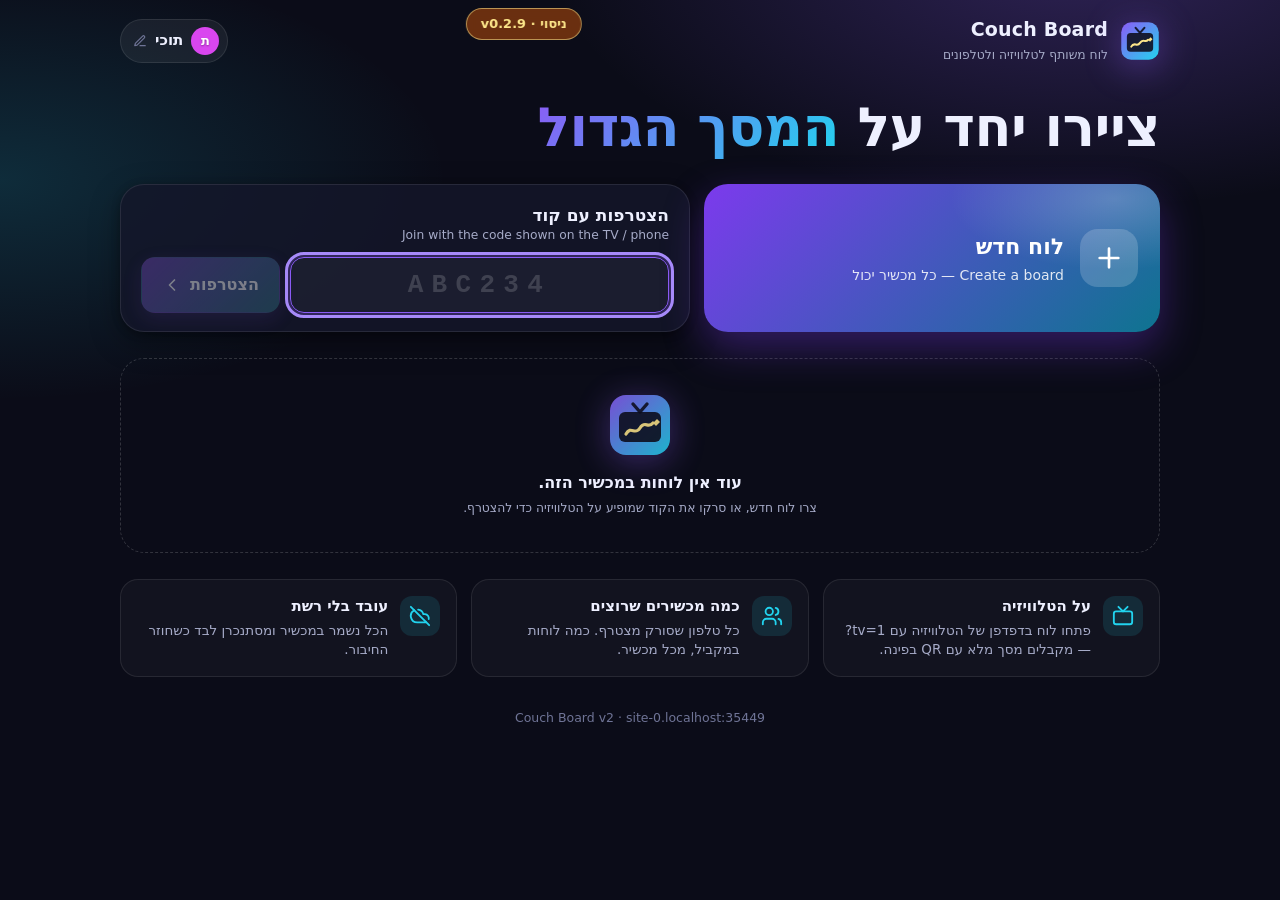
==== index.html @ 4d4f1c6e "S Whiteboard staging v0.2.9: חצים שנדבקים לצורות" ====
<!doctype html>
<html lang="he" dir="rtl">
<head>
<meta charset="utf-8">
<script>try{const u=new URL(location.href),r=u.searchParams.get('__board_route');if(r&&/^\/b\/[A-Za-z0-9]{4,12}(?:[?#]|$)/.test(r))history.replaceState(null,'',r)}catch(e){}</script>
<meta name="viewport" content="width=device-width, initial-scale=1, maximum-scale=1, user-scalable=no, viewport-fit=cover, interactive-widget=resizes-content">
<title>S Whiteboard · גרסת ניסוי</title>
<meta name="description" content="לוח ציור משותף לטלוויזיה ולטלפונים — כל מכשיר יוצר לוח או מצטרף, עובד גם בלי רשת. A shared whiteboard for a TV and phones.">
<meta name="color-scheme" content="dark">
<meta name="theme-color" content="#0f1020">
<meta name="application-name" content="Couch Board">
<meta name="mobile-web-app-capable" content="yes">
<meta name="apple-mobile-web-app-capable" content="yes">
<meta name="apple-mobile-web-app-title" content="Couch Board">
<meta name="apple-mobile-web-app-status-bar-style" content="black-translucent">
<meta name="format-detection" content="telephone=no">
<link rel="manifest" href="/manifest.webmanifest">
<link rel="icon" type="image/png" sizes="32x32" href="/icons/favicon-32.png">
<link rel="icon" type="image/png" sizes="16x16" href="/icons/favicon-16.png">
<link rel="icon" type="image/png" sizes="192x192" href="/icons/icon-192.png">
<link rel="apple-touch-icon" sizes="180x180" href="/icons/apple-touch-icon.png">
<link rel="stylesheet" href="/style.css?v=84d62321d966">
<link rel="modulepreload" href="/app.js?v=11a190dfb435">
</head>
<body>
<div id="app">
  <div class="boot" role="status" aria-live="polite">
    <svg class="boot-logo" width="72" height="72" viewBox="0 0 64 64" aria-hidden="true">
      <defs><linearGradient id="bootg" x1="0" y1="0" x2="1" y2="1"><stop offset="0" stop-color="#8b5cf6"/><stop offset="1" stop-color="#22d3ee"/></linearGradient></defs>
      <rect x="2" y="2" width="60" height="60" rx="16" fill="url(#bootg)"/>
      <rect x="11" y="19" width="42" height="30" rx="6" fill="#0f1020" opacity=".9"/>
      <path d="M25 11l7 8 7-8" stroke="#0f1020" stroke-width="3.4" stroke-linecap="round" stroke-linejoin="round" fill="none" opacity=".9"/>
      <path d="M18 41c5-9 9 2 14-6s8 1 13-5" stroke="#fde68a" stroke-width="3.2" stroke-linecap="round" fill="none"/>
    </svg>
    <div class="boot-t">Couch Board</div>
    <div class="boot-s">טוען… · Loading</div>
  </div>
</div>
<noscript><div class="nojs">כדי להשתמש ב-Couch Board צריך להפעיל JavaScript · Couch Board needs JavaScript.</div></noscript>
<script nomodule>document.getElementById('app').innerHTML='<div class="nojs">הדפדפן הזה ישן מדי ל-Couch Board. נסו Chrome / Safari עדכני.<br>This browser is too old for Couch Board.</div>'</script>
<script type="module" src="/app.js?v=11a190dfb435"></script>
<script src="/release.js?v=98cf5cedf12e" defer></script>
</body>
</html>
---- style.css ----
/* Couch Board v2 — dark glass chrome around a bright canvas. RTL-first (Hebrew), LTR-safe. */
:root {
  --bg0: #0b0c18;
  --bg1: #11132a;
  --panel: rgba(20, 22, 42, 0.82);
  --panel-solid: #171a33;
  --panel-2: #1e2142;
  --line: rgba(255, 255, 255, 0.09);
  --line-2: rgba(255, 255, 255, 0.16);
  --text: #eef0ff;
  --muted: #a6abc8;
  --dim: #6f7496;
  --accent: #8b5cf6;
  --accent-2: #22d3ee;
  --accent-soft: rgba(139, 92, 246, 0.22);
  --grad: linear-gradient(135deg, #8b5cf6 0%, #22d3ee 100%);
  --grad-strong: linear-gradient(135deg, #7c3aed 0%, #0e7490 100%);
  --danger: #f43f5e;
  --ok: #22c55e;
  --warn: #f59e0b;
  --p2p: #22d3ee;
  --r: 16px;
  --tool: 46px;
  --shadow: 0 10px 30px rgba(0, 0, 0, 0.35), 0 2px 8px rgba(0, 0, 0, 0.25);
  --shadow-lg: 0 24px 60px rgba(0, 0, 0, 0.5), 0 4px 16px rgba(0, 0, 0, 0.3);
  --font: system-ui, -apple-system, "Segoe UI", Roboto, "Rubik", "Heebo", "Noto Sans Hebrew", "Arial Hebrew", Arial, sans-serif;
  --mono: ui-monospace, "SF Mono", "JetBrains Mono", Menlo, Consolas, "Liberation Mono", monospace;
  --sat: env(safe-area-inset-top, 0px);
  --sab: env(safe-area-inset-bottom, 0px);
  --sal: env(safe-area-inset-left, 0px);
  --sar: env(safe-area-inset-right, 0px);
  --vh: 1vh;
  color-scheme: dark;
}

*, *::before, *::after { box-sizing: border-box; }
html, body { margin: 0; padding: 0; }
html { -webkit-text-size-adjust: 100%; text-size-adjust: 100%; }
body {
  min-height: 100%;
  background: var(--bg0);
  color: var(--text);
  font: 400 15px/1.45 var(--font);
  -webkit-font-smoothing: antialiased;
  -webkit-tap-highlight-color: transparent;
}
button, input, textarea, select { font: inherit; color: inherit; }
button { cursor: pointer; border: 0; background: none; padding: 0; -webkit-user-select: none; user-select: none; touch-action: manipulation; }
button:disabled { cursor: default; }
[hidden] { display: none !important; }
small { font-size: 0.82em; }
kbd {
  font: 600 12px/1 var(--mono);
  padding: 5px 7px;
  border-radius: 7px;
  background: rgba(255, 255, 255, 0.08);
  border: 1px solid var(--line-2);
  border-bottom-width: 2px;
  white-space: nowrap;
}
:focus { outline: none; }
:focus-visible { outline: 3px solid #a78bfa; outline-offset: 2px; }

.ic { width: 22px; height: 22px; flex: none; display: block; }
.ic.tiny { width: 14px; height: 14px; }
[dir="rtl"] .ic.flip { transform: scaleX(-1); }
[dir="ltr"] .ic.flip-ltr { transform: scaleX(-1); }

body.on-board { position: fixed; inset: 0; overflow: hidden; overscroll-behavior: none; }
body.on-home { overflow-y: auto; }

/* ------------------------------------------------------------ boot / no-js */
.boot {
  position: fixed; inset: 0;
  display: flex; flex-direction: column; align-items: center; justify-content: center; gap: 10px;
  background: radial-gradient(60% 50% at 50% 40%, rgba(139, 92, 246, 0.18), transparent 70%), var(--bg0);
}
.boot-logo { animation: boot-pulse 1.6s ease-in-out infinite; filter: drop-shadow(0 10px 30px rgba(139, 92, 246, 0.45)); }
.boot-t { font-weight: 800; font-size: 22px; letter-spacing: 0.01em; }
.boot-s { color: var(--muted); font-size: 14px; }
@keyframes boot-pulse { 0%, 100% { transform: scale(1); } 50% { transform: scale(1.06); } }
.nojs { padding: 40px 20px; text-align: center; color: var(--muted); font-size: 18px; }

/* ------------------------------------------------------------ buttons */
.btn {
  display: inline-flex; align-items: center; justify-content: center; gap: 8px;
  min-height: 44px; padding: 0 18px;
  border-radius: 12px;
  background: rgba(255, 255, 255, 0.07);
  border: 1px solid var(--line);
  font-weight: 650; font-size: 15px; white-space: nowrap;
  transition: background 0.15s, transform 0.1s, border-color 0.15s, box-shadow 0.15s;
}
.btn:hover { background: rgba(255, 255, 255, 0.12); }
.btn:active { transform: scale(0.97); }
.btn .ic { width: 20px; height: 20px; }
.btn.primary { background: var(--grad-strong); border-color: transparent; color: #fff; box-shadow: 0 6px 20px rgba(124, 58, 237, 0.35); }
.btn.primary:hover { filter: brightness(1.1); }
.btn.danger { background: #e11d48; border-color: transparent; color: #fff; }
.btn.danger:hover { background: #f43f5e; }
.btn.ghost { background: transparent; border-color: transparent; color: var(--muted); }
.btn.ghost:hover { background: rgba(255, 255, 255, 0.07); color: var(--text); }
.btn.small { min-height: 36px; padding: 0 12px; font-size: 14px; border-radius: 10px; }
.btn.block { width: 100%; }
.btn:disabled { opacity: 0.45; filter: grayscale(0.4); }

.icon-btn {
  display: inline-flex; align-items: center; justify-content: center;
  width: 44px; height: 44px; border-radius: 12px; color: var(--text);
  transition: background 0.15s, color 0.15s, transform 0.1s;
}
.icon-btn:hover { background: rgba(255, 255, 255, 0.09); }
.icon-btn:active { transform: scale(0.94); }
.icon-btn.small { width: 36px; height: 36px; border-radius: 10px; }
.icon-btn.small .ic { width: 18px; height: 18px; }
.icon-btn.ghost { color: var(--muted); }
.icon-btn.popped, .tool.popped { background: rgba(255, 255, 255, 0.12); }

/* ------------------------------------------------------------ fields */
.field {
  width: 100%; height: 48px; padding: 0 14px;
  border-radius: 12px; border: 1px solid var(--line-2);
  background: rgba(255, 255, 255, 0.05);
  font-size: 17px;
  transition: border-color 0.15s, box-shadow 0.15s;
}
.field:focus { border-color: var(--accent); box-shadow: 0 0 0 4px rgba(139, 92, 246, 0.25); }
.lbl { display: block; margin: 14px 0 8px; color: var(--muted); font-size: 13px; font-weight: 600; }

/* ------------------------------------------------------------ toasts */
.ui-layer { position: relative; z-index: 900; }
.toasts {
  position: fixed; z-index: 1200; left: 50%; transform: translateX(-50%);
  bottom: calc(96px + var(--sab));
  display: flex; flex-direction: column; align-items: center; gap: 8px;
  pointer-events: none; width: min(560px, calc(100vw - 24px));
}
body.on-home .toasts { bottom: calc(24px + var(--sab)); }
.on-tv .toasts { bottom: auto; top: 24px; }
.toast {
  pointer-events: auto;
  display: flex; align-items: center; gap: 12px;
  max-width: 100%;
  padding: 11px 16px;
  border-radius: 14px;
  background: rgba(23, 26, 51, 0.96);
  border: 1px solid var(--line-2);
  box-shadow: var(--shadow);
  font-size: 14.5px; font-weight: 500;
  opacity: 0; transform: translateY(10px) scale(0.98);
  transition: opacity 0.22s, transform 0.22s;
  -webkit-backdrop-filter: blur(12px); backdrop-filter: blur(12px);
}
.toast.in { opacity: 1; transform: none; }
.toast.out { opacity: 0; transform: translateY(6px); }
.toast.warn { border-color: rgba(245, 158, 11, 0.45); }
.toast-act {
  flex: none; color: #c4b5fd; font-weight: 700; padding: 6px 10px; margin: -6px -8px; border-radius: 8px;
}
.toast-act:hover { background: rgba(139, 92, 246, 0.18); }
.on-tv .toast { font-size: 22px; padding: 16px 24px; }

/* ------------------------------------------------------------ modal */
.modal-back {
  position: fixed; inset: 0; z-index: 1100;
  display: flex; align-items: center; justify-content: center;
  padding: max(12px, var(--sat)) 12px max(12px, var(--sab));
  background: rgba(4, 5, 14, 0.62);
  -webkit-backdrop-filter: blur(6px); backdrop-filter: blur(6px);
  opacity: 0; transition: opacity 0.2s;
}
.modal-back.in { opacity: 1; }
.modal-card {
  width: min(460px, 100%);
  max-height: 100%;
  overflow: auto;
  overscroll-behavior: contain;
  background: var(--panel-solid);
  border: 1px solid var(--line-2);
  border-radius: 22px;
  box-shadow: var(--shadow-lg);
  padding: 18px 20px 20px;
  transform: translateY(12px) scale(0.98);
  transition: transform 0.22s cubic-bezier(0.2, 0.8, 0.2, 1);
}
.modal-back.in .modal-card { transform: none; }
.modal-card.wide { width: min(760px, 100%); }
.modal-head { display: flex; align-items: center; justify-content: space-between; gap: 12px; margin-bottom: 8px; }
.modal-title { margin: 0; font-size: 19px; font-weight: 750; }
.modal-x { margin-inline-end: -8px; }
.modal-text { margin: 4px 0 4px; color: var(--muted); font-size: 15.5px; }
.modal-actions { display: flex; justify-content: flex-end; gap: 10px; margin-top: 18px; flex-wrap: wrap; }
.fine { color: var(--dim); font-size: 13px; margin: 12px 0 0; }

/* ------------------------------------------------------------ popover */
.popover {
  position: fixed; z-index: 1000;
  min-width: 200px;
  max-width: min(380px, calc(100vw - 16px));
  max-height: calc(100vh - 24px);
  max-height: calc(var(--vh) * 100 - 24px);
  overflow: auto; overscroll-behavior: contain;
  padding: 12px;
  background: rgba(23, 26, 51, 0.97);
  border: 1px solid var(--line-2);
  border-radius: 20px;
  box-shadow: var(--shadow-lg);
  opacity: 0; transform: translateY(6px) scale(0.98);
  transform-origin: 50% 100%;
  transition: opacity 0.16s, transform 0.16s;
  -webkit-backdrop-filter: blur(18px); backdrop-filter: blur(18px);
}
.popover[data-side="below"] { transform-origin: 50% 0; transform: translateY(-6px) scale(0.98); }
.popover.in { opacity: 1; transform: none; }
.popover.sheet {
  left: 0 !important; right: 0; bottom: 0; top: auto !important;
  max-width: none; width: 100%;
  border-radius: 22px 22px 0 0;
  padding: 10px 14px calc(14px + var(--sab));
  max-height: 82vh;
  transform: translateY(30px);
}
.popover.sheet::before {
  content: ""; display: block; width: 44px; height: 5px; border-radius: 3px;
  background: var(--line-2); margin: 2px auto 10px;
}
.popover.sheet.in { transform: none; }
.pop-label {
  display: flex; align-items: center; justify-content: space-between; gap: 8px;
  color: var(--muted); font-size: 12.5px; font-weight: 650; letter-spacing: 0.02em;
  margin: 4px 4px 8px;
}
.pop-label:not(:first-child) { margin-top: 14px; }

/* menu */
.menu { display: flex; flex-direction: column; gap: 2px; min-width: 260px; }
.menu-item {
  display: flex; align-items: center; gap: 12px;
  min-height: 48px; padding: 6px 10px; border-radius: 12px; text-align: start;
  transition: background 0.12s;
}
.menu-item:hover, .menu-item:focus-visible { background: rgba(255, 255, 255, 0.07); }
.menu-item .ic { color: var(--muted); }
.mi-t { display: flex; flex-direction: column; line-height: 1.2; font-weight: 600; }
.mi-t small { color: var(--dim); font-weight: 500; }
.menu-item.danger, .menu-item.danger .ic { color: #fb7185; }
.menu-sep { height: 1px; background: var(--line); margin: 6px 4px; }

/* segmented */
.seg { display: grid; grid-auto-flow: column; grid-auto-columns: 1fr; gap: 6px; }
.seg-btn {
  display: flex; flex-direction: column; align-items: center; justify-content: center; gap: 6px;
  min-height: 56px; padding: 8px 6px; border-radius: 12px;
  background: rgba(255, 255, 255, 0.05); border: 1px solid var(--line);
  font-size: 13px; font-weight: 600; color: var(--muted); text-align: center; line-height: 1.15;
  transition: background 0.12s, border-color 0.12s, color 0.12s;
}
.seg-btn small { display: block; color: var(--dim); font-weight: 500; font-size: 11px; }
.seg-btn:hover { background: rgba(255, 255, 255, 0.09); }
.seg-btn.on { background: var(--accent-soft); border-color: rgba(139, 92, 246, 0.75); color: var(--text); }
.bg-thumb { width: 44px; height: 30px; border-radius: 8px; border: 1px solid var(--line-2); background: #fff; }
.bg-thumb[data-bg="grid"] {
  background-color: #fbfbfd;
  background-image: linear-gradient(rgba(30, 41, 59, 0.18) 1px, transparent 1px), linear-gradient(90deg, rgba(30, 41, 59, 0.18) 1px, transparent 1px);
  background-size: 8px 8px;
}
.bg-thumb[data-bg="dots"] { background-color: #fbfbfd; background-image: radial-gradient(rgba(30, 41, 59, 0.45) 1px, transparent 1.4px); background-size: 7px 7px; }
.bg-thumb[data-bg="dark"] { background: #161a2b; }

/* toggle */
.toggle-row {
  display: flex; align-items: center; gap: 12px; width: 100%;
  min-height: 48px; padding: 6px 10px; border-radius: 12px; text-align: start; font-weight: 600;
}
.toggle-row:hover { background: rgba(255, 255, 255, 0.06); }
.toggle-row small { display: block; color: var(--dim); font-weight: 500; }
.tg-sw {
  flex: none; position: relative; width: 42px; height: 24px; border-radius: 12px;
  background: rgba(255, 255, 255, 0.16); transition: background 0.18s;
}
.tg-sw::after {
  content: ""; position: absolute; top: 3px; inset-inline-start: 3px;
  width: 18px; height: 18px; border-radius: 50%; background: #fff;
  box-shadow: 0 1px 3px rgba(0, 0, 0, 0.4);
  transition: inset-inline-start 0.18s;
}
.tg-sw.on { background: var(--accent); }
.tg-sw.on::after { inset-inline-start: 21px; }

/* ------------------------------------------------------------ board */
.board {
  position: fixed; inset: 0;
  height: 100%;
  overflow: hidden;
  background: #fff;
  -webkit-user-select: none; user-select: none;
  -webkit-touch-callout: none;
}
.board.bg-dark { background: #161a2b; }
.stage { position: absolute; inset: 0; overflow: hidden; touch-action: none; }
.cv { position: absolute; inset: 0; width: 100%; height: 100%; display: block; }
.cv-fx { pointer-events: none; }
.overlay { position: absolute; inset: 0; pointer-events: none; overflow: hidden; }

.board[data-tool="pen"] .stage,
.board[data-tool="highlighter"] .stage,
.board[data-tool="line"] .stage,
.board[data-tool="arrow"] .stage,
.board[data-tool="rect"] .stage,
.board[data-tool="ellipse"] .stage,
.board[data-tool="laser"] .stage { cursor: crosshair; }
.board[data-tool="text"] .stage { cursor: text; }
.board[data-tool="hand"] .stage, .board.space-pan .stage { cursor: grab; }
.stage.panning, .board.space-pan .stage.panning { cursor: grabbing !important; }
@media (pointer: fine) { .board[data-tool="eraser"] .stage { cursor: none; } }
.tv-mode .stage { cursor: crosshair; }
.tv-mode[data-tool="hand"] .stage { cursor: grab; }
.tv-mode.tv-idle .stage { cursor: none; }

/* chrome: floating glass bars over the canvas */
.chrome { position: absolute; inset: 0; pointer-events: none; z-index: 10; }
.chrome > * { pointer-events: auto; }
.topbar {
  position: absolute;
  top: calc(10px + var(--sat));
  left: calc(10px + var(--sal));
  right: calc(10px + var(--sar));
  display: flex; align-items: center; justify-content: space-between; gap: 8px;
  pointer-events: none;
}
.tb-group {
  pointer-events: auto;
  display: flex; align-items: center; gap: 4px;
  min-height: 56px; padding: 5px;
  background: var(--panel);
  border: 1px solid var(--line);
  border-radius: 18px;
  box-shadow: var(--shadow);
  -webkit-backdrop-filter: blur(16px) saturate(1.4); backdrop-filter: blur(16px) saturate(1.4);
  min-width: 0;
}
.tb-start { flex: 0 1 auto; }
.tb-end { flex: none; }
.title-wrap { display: flex; align-items: center; gap: 6px; min-width: 0; padding-inline-end: 6px; }
.title-chip {
  display: flex; align-items: center; gap: 6px; min-width: 0;
  height: 44px; padding: 0 10px; border-radius: 12px;
  font-weight: 700; font-size: 16px;
}
.title-chip:hover { background: rgba(255, 255, 255, 0.07); }
.title-chip .ic { color: var(--dim); opacity: 0; transition: opacity 0.15s; }
.title-chip:hover .ic, .title-chip:focus-visible .ic { opacity: 1; }
.title-text { overflow: hidden; text-overflow: ellipsis; white-space: nowrap; max-width: 34vw; }
.code-chip {
  flex: none;
  height: 32px; padding: 0 10px; border-radius: 9px;
  font: 700 14px/32px var(--mono); letter-spacing: 0.16em;
  color: #c4b5fd;
  background: rgba(139, 92, 246, 0.14);
  border: 1px solid rgba(139, 92, 246, 0.35);
}
.code-chip:hover { background: rgba(139, 92, 246, 0.24); }

.chip {
  display: inline-flex; align-items: center; justify-content: center; gap: 7px;
  height: 44px; min-width: 44px; padding: 0 12px; border-radius: 12px;
  font-size: 13.5px; font-weight: 600; color: var(--muted);
  white-space: nowrap;
}
.chip:hover { background: rgba(255, 255, 255, 0.07); color: var(--text); }
.sdot {
  flex: none; width: 10px; height: 10px; border-radius: 50%;
  background: var(--dim); box-shadow: 0 0 0 3px rgba(255, 255, 255, 0.06);
}
.sdot[data-s="online"] { background: var(--ok); box-shadow: 0 0 0 3px rgba(34, 197, 94, 0.2), 0 0 10px rgba(34, 197, 94, 0.6); }
.sdot[data-s="p2p"] { background: var(--p2p); box-shadow: 0 0 0 3px rgba(34, 211, 238, 0.2), 0 0 10px rgba(34, 211, 238, 0.6); }
.sdot[data-s="connecting"] { background: var(--warn); animation: pulse 1.2s ease-in-out infinite; }
.sdot[data-s="offline"] { background: #64748b; }
@keyframes pulse { 0%, 100% { opacity: 1; } 50% { opacity: 0.35; } }

.avatars { display: inline-flex; align-items: center; }
.avatars .avatar + .avatar { margin-inline-start: -8px; }
.avatar {
  flex: none;
  display: inline-flex; align-items: center; justify-content: center;
  border-radius: 50%;
  background: var(--c, #8b5cf6);
  color: #fff; font-weight: 800; line-height: 1;
  border: 2px solid var(--panel-solid);
  text-shadow: 0 1px 2px rgba(0, 0, 0, 0.35);
  -webkit-user-select: none; user-select: none;
}
.dcount { font-weight: 800; color: var(--text); font-variant-numeric: tabular-nums; }
.devices-chip.solo .avatars { display: none; }
.btn.share-btn { min-height: 44px; min-width: 44px; padding: 0 14px; border-radius: 12px; }

/* toolbar */
.toolbar {
  position: absolute;
  left: 50%; transform: translateX(-50%);
  bottom: calc(12px + var(--sab));
  display: flex; align-items: center; gap: 3px;
  padding: 6px;
  background: var(--panel);
  border: 1px solid var(--line);
  border-radius: 22px;
  box-shadow: var(--shadow);
  -webkit-backdrop-filter: blur(16px) saturate(1.4); backdrop-filter: blur(16px) saturate(1.4);
  max-width: calc(100vw - 20px);
}
.tb-tools { display: flex; align-items: center; gap: 3px; }
.tb-sep { flex: none; width: 1px; height: 28px; background: var(--line-2); margin: 0 5px; }
.tool {
  position: relative;
  flex: none;
  display: inline-flex; align-items: center; justify-content: center;
  width: var(--tool); height: var(--tool);
  border-radius: 15px;
  color: var(--muted);
  transition: background 0.14s, color 0.14s, transform 0.1s, box-shadow 0.14s;
}
.tool:hover { background: rgba(255, 255, 255, 0.07); color: var(--text); }
.tool:active { transform: scale(0.93); }
.tool.on {
  color: #fff;
  background: linear-gradient(135deg, rgba(139, 92, 246, 0.42), rgba(34, 211, 238, 0.22));
  box-shadow: inset 0 0 0 1.5px rgba(167, 139, 250, 0.75), 0 4px 14px rgba(124, 58, 237, 0.3);
}
.tool:disabled { opacity: 0.3; }
.tool:disabled:hover { background: none; color: var(--muted); }
.tool.group { gap: 0; }
.gcaret { position: absolute; bottom: 3px; inset-inline-end: 3px; opacity: 0.6; }
.gcaret .ic { width: 11px; height: 11px; }
.gicon { display: flex; }

.style-btn { width: 50px; }
.style-dot {
  position: relative;
  width: 30px; height: 30px; border-radius: 50%;
  display: block;
}
.style-dot::before {
  content: ""; position: absolute; inset: 0; border-radius: 50%;
  border: 2px solid rgba(255, 255, 255, 0.22);
}
.style-dot::after {
  content: ""; position: absolute; inset: 3px; border-radius: 50%;
  background: var(--c, #1e1e2e);
  transform: scale(var(--s, 0.6));
  box-shadow: 0 0 0 1px rgba(255, 255, 255, 0.35);
  transition: transform 0.15s, background 0.15s;
}
.style-btn.is-eraser .style-dot::after { background: transparent; border: 2px dashed #cbd5e1; box-shadow: none; }

.tb-swatches { display: flex; align-items: center; gap: 4px; padding: 0 2px; }
.swatch {
  position: relative; flex: none;
  width: 28px; height: 28px; border-radius: 50%;
  background: var(--ink, var(--c));
  box-shadow: inset 0 0 0 1.5px rgba(255, 255, 255, 0.28);
  transition: transform 0.12s, box-shadow 0.12s;
}
.swatch:hover { transform: scale(1.1); }
.swatch.sel { box-shadow: inset 0 0 0 1.5px rgba(255, 255, 255, 0.3), 0 0 0 2.5px var(--panel-solid), 0 0 0 4.5px #fff; }
.swatch.big { width: 40px; height: 40px; }
.swatches { display: grid; grid-template-columns: repeat(auto-fill, minmax(40px, 1fr)); gap: 10px; padding: 4px; justify-items: center; }
.swatches.people .swatch { width: 38px; height: 38px; }
.swatch.custom {
  display: inline-flex; align-items: center; justify-content: center; overflow: hidden;
  background: conic-gradient(#ef4444, #eab308, #22c55e, #06b6d4, #3b82f6, #8b5cf6, #ec4899, #ef4444);
  color: #fff; cursor: pointer;
}
.swatch.custom .ic { width: 18px; height: 18px; filter: drop-shadow(0 1px 2px rgba(0, 0, 0, 0.6)); pointer-events: none; }
.color-input { position: absolute; inset: 0; opacity: 0; width: 100%; height: 100%; cursor: pointer; border: 0; padding: 0; }

.pop-style { width: 300px; max-width: 100%; }
.pop-style .swatches { grid-template-columns: repeat(5, 1fr); }
/* 8 palette swatches + the custom picker as a 2-cell pill = two full rows of 5, no hole */
.pop-style .swatch.custom {
  grid-column: span 2; justify-self: stretch; width: auto;
  border-radius: 20px; gap: 6px; padding: 0 12px;
  font-size: 13.5px; font-weight: 750; text-shadow: 0 1px 2px rgba(0, 0, 0, 0.55);
}
.pop-style .swatch.custom .cs-t { pointer-events: none; }
.pop-style .swatch.custom:hover { transform: scale(1.04); }
.range-row { padding: 6px 6px 2px; }
.range-val { color: var(--text); font-variant-numeric: tabular-nums; font-weight: 700; }
.range { width: 100%; height: 32px; background: transparent; -webkit-appearance: none; appearance: none; cursor: pointer; }
.range::-webkit-slider-runnable-track { height: 6px; border-radius: 3px; background: linear-gradient(90deg, rgba(139, 92, 246, 0.9), rgba(34, 211, 238, 0.9)); }
.range::-moz-range-track { height: 6px; border-radius: 3px; background: linear-gradient(90deg, rgba(139, 92, 246, 0.9), rgba(34, 211, 238, 0.9)); }
.range::-webkit-slider-thumb {
  -webkit-appearance: none; width: 26px; height: 26px; margin-top: -10px; border-radius: 50%;
  background: #fff; border: 0; box-shadow: 0 2px 8px rgba(0, 0, 0, 0.45);
}
.range::-moz-range-thumb { width: 26px; height: 26px; border-radius: 50%; background: #fff; border: 0; box-shadow: 0 2px 8px rgba(0, 0, 0, 0.45); }
[dir="rtl"] .range { direction: ltr; }
.width-preview {
  display: block; width: 100%; height: auto; aspect-ratio: 520 / 120;
  margin-top: 8px; border-radius: 12px;
  background: #fff;
}

.pop-group { width: 280px; max-width: 100%; }
.pop-tools { display: grid; grid-template-columns: repeat(4, 1fr); gap: 6px; }
.pop-tool {
  display: flex; flex-direction: column; align-items: center; justify-content: center; gap: 5px;
  min-height: 64px; border-radius: 14px; font-size: 12px; font-weight: 600; color: var(--muted);
  background: rgba(255, 255, 255, 0.04); border: 1px solid transparent;
}
.pop-tool:hover { background: rgba(255, 255, 255, 0.09); color: var(--text); }
.pop-tool.on { background: var(--accent-soft); border-color: rgba(139, 92, 246, 0.7); color: #fff; }
.pop-tool .ic { width: 24px; height: 24px; }

/* zoom pill */
.zoom-pill {
  position: absolute;
  left: calc(12px + var(--sal));
  bottom: calc(14px + var(--sab));
  display: flex; align-items: center; gap: 2px;
  padding: 4px;
  background: var(--panel);
  border: 1px solid var(--line);
  border-radius: 14px;
  box-shadow: var(--shadow);
  -webkit-backdrop-filter: blur(16px); backdrop-filter: blur(16px);
  direction: ltr;
}
.zoom-pct {
  min-width: 58px; height: 36px; padding: 0 8px; border-radius: 10px;
  font: 700 13px/36px var(--font); color: var(--muted); font-variant-numeric: tabular-nums;
}
.zoom-pct:hover { background: rgba(255, 255, 255, 0.07); color: var(--text); }

/* empty-board hint */
.empty-hint {
  position: absolute; left: 50%; top: 46%; transform: translate(-50%, -50%);
  display: flex; flex-direction: column; align-items: center; gap: 12px; text-align: center;
  pointer-events: none !important;
  color: rgba(30, 30, 46, 0.42);
  opacity: 0; transition: opacity 0.4s;
  width: min(440px, calc(100vw - 40px));
}
.board.ready.is-empty .empty-hint { opacity: 1; }
.board.bg-dark .empty-hint { color: rgba(226, 232, 240, 0.4); }
.empty-hint .eh-art { width: 84px; height: 84px; opacity: 0.85; }
.empty-hint b { font-size: 22px; font-weight: 750; }
.empty-hint span { font-size: 15px; }
.empty-hint .eh-invite { pointer-events: auto; margin-top: 6px; }

/* remote cursors */
.cursors { position: absolute; inset: 0; pointer-events: none; }
.rcursor {
  position: absolute; left: 0; top: 0;
  will-change: transform;
  transition: transform 90ms linear, opacity 0.3s;
  filter: drop-shadow(0 2px 3px rgba(0, 0, 0, 0.3));
}
.rcursor svg { display: block; margin: -2px 0 0 -3px; }
.rcursor.down svg { transform: scale(0.86); }
.rname {
  position: absolute; left: 14px; top: 18px;
  padding: 3px 9px; border-radius: 9px 9px 9px 3px;
  background: var(--c, #8b5cf6); color: #fff;
  font-size: 12.5px; font-weight: 700; white-space: nowrap;
  text-shadow: 0 1px 1px rgba(0, 0, 0, 0.25);
}
.rcursor.gone { opacity: 0; }
.rcursor.off { display: none; }
.cursors.tv .rcursor svg { width: 34px; height: 34px; }
.cursors.tv .rname { font-size: 20px; left: 22px; top: 28px; padding: 5px 13px; }

/* text editing */
.text-editor {
  position: absolute; z-index: 5;
  pointer-events: auto;
  margin: 0; padding: 0; border: 0;
  background: rgba(139, 92, 246, 0.06);
  outline: 1.5px dashed rgba(139, 92, 246, 0.85); outline-offset: 4px;
  border-radius: 2px;
  resize: none; overflow: hidden;
  white-space: pre; word-break: keep-all;
  min-width: 24px;
  -webkit-user-select: text; user-select: text;
}

.stage.drop-on { outline: 3px dashed rgba(139, 92, 246, 0.8); outline-offset: -8px; }
.text-editor.label-editor { white-space: pre-wrap; word-break: break-word; overflow-wrap: anywhere; background: rgba(139, 92, 246, 0.05); }

/* ------------------------------------------------------------ status / devices popovers */
.pop-status { width: 320px; max-width: 100%; display: flex; flex-direction: column; gap: 4px; }
.srow { display: flex; align-items: center; gap: 12px; padding: 8px 6px; border-radius: 10px; }
.srow .st { flex: 1; display: flex; flex-direction: column; line-height: 1.25; }
.srow .st small { color: var(--dim); }
.srow .sv { color: var(--muted); font-size: 13px; font-weight: 600; }
.pop-devices { width: 320px; max-width: 100%; }
.dev-list { display: flex; flex-direction: column; gap: 2px; margin-bottom: 12px; max-height: 50vh; overflow: auto; }
.dev { display: flex; align-items: center; gap: 12px; padding: 8px 6px; border-radius: 12px; }
.dev.self { background: rgba(255, 255, 255, 0.04); }
.dev .avatar { border-color: rgba(255, 255, 255, 0.12); }
.dev-n { flex: 1; display: flex; flex-direction: column; min-width: 0; line-height: 1.25; }
.dev-n b { overflow: hidden; text-overflow: ellipsis; white-space: nowrap; }
.dev-n small { color: var(--dim); }

/* ------------------------------------------------------------ share */
.share { display: grid; grid-template-columns: auto 1fr; gap: 24px; align-items: center; }
.share-qr {
  background: #fff; padding: 14px; border-radius: 22px;
  box-shadow: 0 0 0 1px rgba(255, 255, 255, 0.1), 0 20px 50px rgba(124, 58, 237, 0.35);
}
.qr-svg { display: block; width: 100%; height: auto; }
.share-qr .qr { width: min(300px, 64vw); }
.share-side { display: flex; flex-direction: column; gap: 14px; min-width: 0; }
.share-lead { margin: 0; color: var(--muted); font-size: 15.5px; }
.code-big { display: flex; gap: 8px; direction: ltr; justify-content: flex-start; flex-wrap: wrap; }
[dir="rtl"] .code-big { justify-content: flex-end; }
.code-big span {
  display: inline-flex; align-items: center; justify-content: center;
  width: 50px; height: 62px; border-radius: 14px;
  font: 800 34px/1 var(--mono); color: #fff;
  background: linear-gradient(var(--panel-2), var(--panel-2)) padding-box, var(--grad) border-box;
  border: 2px solid transparent;
}
.share-url {
  font: 600 14px/1.4 var(--mono); color: var(--muted);
  padding: 10px 12px; border-radius: 12px; background: rgba(255, 255, 255, 0.05); border: 1px solid var(--line);
  overflow-wrap: anywhere; text-align: left;
}
.share-actions { display: flex; gap: 10px; flex-wrap: wrap; }

.steps { list-style: none; margin: 6px 0 0; padding: 0; display: flex; flex-direction: column; gap: 14px; }
.steps li { display: flex; align-items: flex-start; gap: 12px; }
.step-n {
  flex: none; width: 30px; height: 30px; border-radius: 50%;
  display: inline-flex; align-items: center; justify-content: center;
  background: var(--grad-strong); color: #fff; font-weight: 800; font-size: 14px;
}
.step-ic { flex: none; color: var(--accent-2); padding-top: 4px; }
.step-t { display: flex; flex-direction: column; gap: 4px; min-width: 0; padding-top: 4px; }
.step-t small { color: var(--dim); }
.tv-url {
  font: 700 16px/1.4 var(--mono); color: #c4b5fd; overflow-wrap: anywhere;
  padding: 10px 12px; border-radius: 12px; background: rgba(139, 92, 246, 0.12); border: 1px solid rgba(139, 92, 246, 0.3);
  text-align: left;
}
.tv-actions { display: flex; gap: 10px; flex-wrap: wrap; margin-top: 18px; }

.shortcuts { display: grid; grid-template-columns: 1fr 1fr; gap: 8px 18px; }
.sc { display: flex; align-items: center; justify-content: space-between; gap: 10px; padding: 6px 0; border-bottom: 1px solid var(--line); }
.sc span { color: var(--muted); font-size: 14px; }

.profile-preview { display: flex; align-items: center; gap: 14px; padding: 6px 0 4px; }
.pp-name { font-size: 20px; font-weight: 750; overflow: hidden; text-overflow: ellipsis; white-space: nowrap; }

/* ------------------------------------------------------------ TV mode */
.tv-corner {
  position: absolute; z-index: 12;
  top: calc(18px + var(--sat)); right: calc(18px + var(--sar));
  display: flex; align-items: center; gap: 16px;
  padding: 14px 18px 14px 14px;
  background: rgba(13, 15, 32, 0.84);
  border: 1px solid var(--line-2);
  border-radius: 24px;
  box-shadow: var(--shadow-lg);
  -webkit-backdrop-filter: blur(14px); backdrop-filter: blur(14px);
  transition: transform 0.35s cubic-bezier(0.2, 0.8, 0.2, 1), opacity 0.3s;
  transform-origin: top right;
}
.tv-qr { width: clamp(120px, 15vmin, 230px); background: #fff; border-radius: 14px; padding: 8px; }
.tv-info { display: flex; flex-direction: column; gap: 4px; }
.tv-join { color: var(--muted); font-size: clamp(15px, 1.7vmin, 24px); font-weight: 600; }
.tv-code { font: 800 clamp(30px, 4.6vmin, 64px)/1 var(--mono); letter-spacing: 0.12em; color: #fff; }
.tv-code { background: var(--grad); -webkit-background-clip: text; background-clip: text; color: transparent; }
.tv-url { padding: 0; background: none; border: 0; font-size: clamp(12px, 1.3vmin, 18px); color: var(--dim); }
.tv-info .tv-url { color: var(--dim); }
.tv-count { margin-top: 4px; font-size: clamp(13px, 1.5vmin, 20px); font-weight: 700; color: #86efac; }
.tv-count.none { display: none; }

.tv-mode.tv-big .tv-corner { transform: translate(calc(-50vw + 50% + 18px), calc(50vh - 50% - 18px)) scale(1.9); }

.tv-welcome {
  position: absolute; inset: 0; z-index: 11;
  display: flex; align-items: center; justify-content: center;
  padding: 4vmin;
  background:
    radial-gradient(50% 50% at 30% 40%, rgba(139, 92, 246, 0.35), transparent 70%),
    radial-gradient(40% 40% at 75% 65%, rgba(34, 211, 238, 0.25), transparent 70%),
    var(--bg0);
  opacity: 0; pointer-events: none;
  transition: opacity 0.5s;
}
.tv-mode.tv-empty .tv-welcome { opacity: 1; }
.tv-mode.tv-empty .tv-corner { opacity: 0; pointer-events: none; }
.tvw-card { display: flex; align-items: center; gap: 6vmin; max-width: 1500px; }
.tvw-qr {
  flex: none; width: min(44vmin, 520px);
  background: #fff; border-radius: 4vmin; padding: 2.4vmin;
  box-shadow: 0 0 0 1px rgba(255, 255, 255, 0.15), 0 40px 120px rgba(124, 58, 237, 0.55);
}
.tvw-side { display: flex; flex-direction: column; gap: 2vmin; min-width: 0; }
.tvw-side h1 { margin: 0; font-size: clamp(32px, 6vmin, 96px); line-height: 1.05; font-weight: 850; }
.tvw-lead { margin: 0; font-size: clamp(18px, 3vmin, 44px); color: var(--muted); max-width: 22em; }
.tvw-or { font-size: clamp(15px, 2.2vmin, 32px); color: var(--dim); margin-top: 1vmin; }
.tvw-code { display: flex; gap: 1.2vmin; direction: ltr; }
[dir="rtl"] .tvw-code { justify-content: flex-end; }
.tvw-code span {
  display: inline-flex; align-items: center; justify-content: center;
  width: clamp(44px, 8vmin, 120px); height: clamp(56px, 10vmin, 150px);
  border-radius: 2vmin;
  font: 800 clamp(30px, 6.4vmin, 96px)/1 var(--mono); color: #fff;
  background: linear-gradient(var(--panel-2), var(--panel-2)) padding-box, var(--grad) border-box;
  border: max(2px, 0.4vmin) solid transparent;
}
.tvw-url { font: 700 clamp(16px, 2.6vmin, 38px)/1.2 var(--mono); color: #c4b5fd; direction: ltr; text-align: end; }
[dir="rtl"] .tvw-url { text-align: right; }
.tvw-people { display: flex; flex-wrap: wrap; align-items: center; gap: 1.2vmin 2vmin; font-size: clamp(15px, 2.2vmin, 30px); color: var(--muted); margin-top: 1vmin; }
.tvw-p { display: inline-flex; align-items: center; gap: 0.8vmin; color: var(--text); font-weight: 700; }
.tvw-people .muted { color: var(--dim); animation: pulse 2.4s ease-in-out infinite; }

.tv-bar {
  position: absolute; z-index: 13;
  left: 50%; transform: translateX(-50%);
  bottom: calc(18px + var(--sab));
  display: flex; flex-wrap: wrap; justify-content: center; gap: 10px;
  width: max-content; max-width: calc(100vw - 24px);
  padding: 10px;
  background: rgba(13, 15, 32, 0.86);
  border: 1px solid var(--line-2);
  border-radius: 26px;
  box-shadow: var(--shadow-lg);
  -webkit-backdrop-filter: blur(14px); backdrop-filter: blur(14px);
  transition: opacity 0.4s, transform 0.4s;
}
.tv-btn {
  display: flex; flex-direction: column; align-items: center; justify-content: center; gap: 6px;
  min-width: clamp(84px, 9vmin, 130px); height: clamp(72px, 8.4vmin, 116px);
  padding: 0 12px;
  border-radius: 18px;
  color: var(--muted);
  font-size: clamp(14px, 1.6vmin, 21px); font-weight: 700;
  background: rgba(255, 255, 255, 0.05);
  border: 2px solid transparent;
  transition: transform 0.15s, background 0.15s, color 0.15s, border-color 0.15s;
}
.tv-btn .ic { width: clamp(26px, 3vmin, 40px); height: clamp(26px, 3vmin, 40px); }
.tv-btn:hover { background: rgba(255, 255, 255, 0.1); color: var(--text); }
.tv-btn:focus, .tv-btn:focus-visible {
  outline: none;
  color: #fff;
  background: linear-gradient(135deg, rgba(139, 92, 246, 0.55), rgba(34, 211, 238, 0.35));
  border-color: #c4b5fd;
  transform: scale(1.08);
  box-shadow: 0 0 0 4px rgba(167, 139, 250, 0.35), 0 10px 30px rgba(124, 58, 237, 0.45);
}
.tv-mode.tv-idle .tv-bar { opacity: 0; transform: translateX(-50%) translateY(24px); }
.tv-btn.on { color: #fff; border-color: rgba(167, 139, 250, 0.75); background: rgba(139, 92, 246, 0.28); }
.tv-btn.dim { opacity: 0.45; }
.tv-btn.dim:focus, .tv-btn.dim:focus-visible { opacity: 0.8; }

/* ------------------------------------------------------------ home */
.home {
  min-height: 100vh;
  background:
    radial-gradient(60% 40% at 85% -5%, rgba(139, 92, 246, 0.28), transparent 70%),
    radial-gradient(50% 35% at 0% 20%, rgba(34, 211, 238, 0.16), transparent 70%),
    var(--bg0);
  padding: calc(16px + var(--sat)) calc(16px + var(--sar)) calc(24px + var(--sab)) calc(16px + var(--sal));
}
.home { overflow-x: hidden; }
.home-inner { max-width: 1040px; min-width: 0; margin: 0 auto; display: flex; flex-direction: column; gap: 26px; }
.home-head { display: flex; align-items: center; justify-content: space-between; gap: 12px; }
.brand { display: flex; align-items: center; gap: 12px; }
.brand span[class=""], .brand > span { display: flex; }
.brand b { display: block; white-space: nowrap; font-size: 19px; font-weight: 800; letter-spacing: 0.01em; }
.brand small { color: var(--muted); }
.logo { display: block; filter: drop-shadow(0 6px 18px rgba(139, 92, 246, 0.45)); }
.home-head-end { display: flex; align-items: center; gap: 8px; }
.me-chip {
  display: flex; align-items: center; gap: 8px;
  height: 44px; padding: 0 12px 0 8px; border-radius: 22px;
  background: rgba(255, 255, 255, 0.06); border: 1px solid var(--line);
  font-weight: 650; max-width: 50vw;
}
[dir="rtl"] .me-chip { padding: 0 8px 0 12px; }
.me-chip span:not(.avatar) { overflow: hidden; text-overflow: ellipsis; white-space: nowrap; }
.me-chip .ic { color: var(--dim); }
.me-chip:hover { background: rgba(255, 255, 255, 0.1); }
.me-chip .avatar { border-color: transparent; }

.home-h1 { margin: 8px 0 0; font-size: clamp(30px, 6vw, 54px); line-height: 1.08; font-weight: 850; letter-spacing: -0.01em; }
.grad { background: var(--grad); -webkit-background-clip: text; background-clip: text; color: transparent; }

.home-actions { display: grid; grid-template-columns: minmax(0, 1fr) minmax(0, 1.25fr); gap: 14px; }
.home-actions > * { min-width: 0; }
.big-action {
  display: flex; align-items: center; gap: 16px;
  min-height: 112px; padding: 20px 22px; border-radius: 24px;
  background: var(--grad-strong);
  color: #fff; text-align: start;
  box-shadow: 0 16px 40px rgba(124, 58, 237, 0.35);
  transition: transform 0.15s, box-shadow 0.15s, filter 0.15s;
  position: relative; overflow: hidden;
}
.big-action::after {
  content: ""; position: absolute; inset: 0;
  background: radial-gradient(60% 80% at 90% 10%, rgba(255, 255, 255, 0.22), transparent 60%);
  pointer-events: none;
}
.big-action:hover { transform: translateY(-2px); filter: brightness(1.08); box-shadow: 0 22px 50px rgba(124, 58, 237, 0.45); }
.big-action:active { transform: scale(0.98); }
.big-action:focus-visible { outline: 4px solid #e9d5ff; outline-offset: 3px; }
.ba-icon {
  flex: none; width: 58px; height: 58px; border-radius: 18px;
  display: flex; align-items: center; justify-content: center;
  background: rgba(255, 255, 255, 0.18);
}
.ba-icon .ic { width: 32px; height: 32px; }
.ba-t { display: flex; flex-direction: column; gap: 2px; }
.ba-t b { font-size: 22px; font-weight: 800; }
.ba-t small { opacity: 0.85; font-size: 14px; }

.join-card {
  display: flex; flex-direction: column; justify-content: center; gap: 12px;
  padding: 18px 20px; border-radius: 24px;
  background: var(--panel); border: 1px solid var(--line);
  box-shadow: var(--shadow);
}
.jc-t { display: flex; flex-direction: column; }
.jc-t b { font-size: 17px; }
.jc-t small { color: var(--muted); }
.join-row { display: flex; gap: 10px; }
.join-row .btn { min-height: 56px; padding: 0 20px; border-radius: 14px; font-size: 16px; }
.code-input {
  flex: 1 1 auto; width: 0; min-width: 0; height: 56px;
  padding: 0 14px;
  border-radius: 14px; border: 1.5px solid var(--line-2);
  background: rgba(255, 255, 255, 0.04);
  font: 800 26px/56px var(--mono); letter-spacing: 0.32em; text-transform: uppercase; text-align: center;
  transition: border-color 0.15s, box-shadow 0.15s;
}
.code-input::placeholder { color: rgba(255, 255, 255, 0.16); }
.code-input:focus { border-color: var(--accent); box-shadow: 0 0 0 4px rgba(139, 92, 246, 0.25); }
.code-input.full { border-color: rgba(34, 211, 238, 0.7); }
.code-input.shake { animation: shake 0.35s; }
@keyframes shake { 20%, 60% { transform: translateX(-6px); } 40%, 80% { transform: translateX(6px); } }

.sec-head { display: flex; align-items: baseline; gap: 10px; margin-bottom: 12px; }
.sec-head h2 { margin: 0; font-size: 19px; font-weight: 800; }
.sec-head small { color: var(--dim); }
.recent-grid { display: grid; grid-template-columns: repeat(auto-fill, minmax(210px, 1fr)); gap: 14px; }
.rcard {
  position: relative;
  border-radius: 18px; overflow: hidden;
  background: var(--panel); border: 1px solid var(--line);
  transition: transform 0.15s, border-color 0.15s, box-shadow 0.15s;
}
.rcard:hover { transform: translateY(-2px); border-color: rgba(139, 92, 246, 0.45); box-shadow: var(--shadow); }
.rc-open { display: block; width: 100%; text-align: start; }
.rc-thumb {
  aspect-ratio: 360 / 220; background: #fff; overflow: hidden;
  display: flex; align-items: center; justify-content: center;
  border-bottom: 1px solid var(--line);
}
.rc-thumb img { width: 100%; height: 100%; object-fit: cover; display: block; }
.rc-thumb.none { background: linear-gradient(135deg, #f8fafc, #e2e8f0); color: #94a3b8; }
.rc-thumb.none .ic { width: 32px; height: 32px; }
.rc-meta { display: flex; flex-direction: column; gap: 2px; padding: 10px 12px 12px; min-width: 0; }
.rc-meta b { overflow: hidden; text-overflow: ellipsis; white-space: nowrap; font-size: 15px; }
.rc-sub { color: var(--dim); font-size: 13px; }
.rc-code { font-family: var(--mono); font-weight: 700; color: #c4b5fd; letter-spacing: 0.08em; }
.rc-tools {
  position: absolute; top: 8px; inset-inline-end: 8px;
  display: flex; gap: 4px;
  opacity: 0; transition: opacity 0.15s;
}
.rcard:hover .rc-tools, .rcard:focus-within .rc-tools { opacity: 1; }
@media (hover: none) { .rc-tools { opacity: 1; } }
.rc-tools .icon-btn { background: rgba(15, 16, 32, 0.78); color: #e2e8f0; -webkit-backdrop-filter: blur(8px); backdrop-filter: blur(8px); }
.rc-tools .icon-btn:hover { background: rgba(15, 16, 32, 0.95); }

.empty-recent {
  display: flex; flex-direction: column; align-items: center; text-align: center; gap: 6px;
  padding: 34px 20px; border-radius: 24px;
  border: 1.5px dashed var(--line-2); color: var(--muted);
}
.empty-recent p { margin: 8px 0 0; font-size: 16px; color: var(--text); font-weight: 650; }
.er-art { opacity: 0.85; }

.tips { display: grid; grid-template-columns: repeat(3, 1fr); gap: 14px; }
.tip { display: flex; gap: 12px; padding: 16px; border-radius: 18px; background: rgba(255, 255, 255, 0.03); border: 1px solid var(--line); }
.tip-ic {
  flex: none; width: 40px; height: 40px; border-radius: 12px;
  display: flex; align-items: center; justify-content: center;
  background: rgba(34, 211, 238, 0.12); color: var(--accent-2);
}
.tip b { font-size: 15px; }
.tip p { margin: 3px 0 0; color: var(--muted); font-size: 13.5px; }
.home-foot { text-align: center; color: var(--dim); font-size: 12.5px; padding-top: 6px; }

/* ------------------------------------------------------------ responsive */
.narrow-only { display: none !important; }
.xwide-only { display: none !important; }
@media (min-width: 1180px) {
  .xwide-only { display: flex !important; }
}
@media (max-width: 860px) {
  .wide-only { display: none !important; }
  .narrow-only { display: inline-flex !important; }
  .lbl-wide { display: none; }
  .btn.share-btn { padding: 0; width: 44px; }
  .stext { display: none; }
  .status-chip { padding: 0 10px; }
  .dlabel { display: none; }
  .title-text { max-width: 38vw; }
}
@media (max-width: 600px) {
  :root { --tool: 48px; }
  .topbar { top: calc(8px + var(--sat)); left: calc(8px + var(--sal)); right: calc(8px + var(--sar)); gap: 6px; }
  .tb-group { min-height: 52px; padding: 4px; border-radius: 16px; gap: 2px; }
  .code-chip { display: none; }
  .title-chip { padding: 0 6px; font-size: 15px; }
  .title-text { max-width: 30vw; }
  .chip { padding: 0 8px; gap: 5px; }
  .devices-chip .avatars { display: none; }
  .toolbar {
    left: calc(8px + var(--sal)); right: calc(8px + var(--sar)); transform: none;
    bottom: calc(8px + var(--sab));
    max-width: none;
    justify-content: space-between;
    padding: 5px; gap: 0;
    border-radius: 20px;
  }
  .tb-tools { flex: 4 1 0; justify-content: space-around; gap: 0; }
  .tb-tools .tool { flex: 1 1 0; max-width: 56px; width: auto; }
  .tb-sep { margin: 0 2px; height: 26px; }
  .toolbar > .tool { flex: 1 1 0; max-width: 56px; width: auto; }
  .zoom-pill { bottom: calc(76px + var(--sab)); left: calc(8px + var(--sal)); padding: 2px; border-radius: 12px; }
  .zoom-pct { height: 32px; line-height: 32px; min-width: 52px; font-size: 12.5px; }
  .toasts { bottom: calc(124px + var(--sab)); }
  .share { grid-template-columns: 1fr; justify-items: center; gap: 16px; }
  .share-side { width: 100%; align-items: stretch; }
  .code-big, [dir="rtl"] .code-big { justify-content: center; }
  .code-big span { width: 44px; height: 56px; font-size: 30px; }
  .share-actions .btn { flex: 1; }
  .shortcuts { grid-template-columns: 1fr; }
  .home-actions { grid-template-columns: minmax(0, 1fr); }
  .install-btn .ib-t { display: none; }
  .install-btn { width: 44px; padding: 0; }
  .big-action { min-height: 96px; }
  .tips { grid-template-columns: 1fr; }
  .recent-grid { grid-template-columns: repeat(2, 1fr); gap: 10px; }
  .rc-meta { padding: 8px 10px 10px; }
  .rc-meta b { font-size: 14px; }
  .brand small { display: none; }
  .install-btn span, .install-btn { font-size: 13px; }
  .modal-card { padding: 16px; border-radius: 20px; }
  .tv-corner { padding: 10px; gap: 10px; }
}
@media (max-width: 380px) {
  .tb-sep { display: none; }
  .title-text { max-width: 24vw; }
}
@media (max-height: 520px) and (orientation: landscape) {
  .tb-group { min-height: 48px; }
  .toolbar { bottom: calc(6px + var(--sab)); }
}
@media (max-width: 760px) {
  .tvw-card { flex-direction: column; gap: 4vmin; text-align: center; }
  .tvw-code, [dir="rtl"] .tvw-code { justify-content: center; }
  .tvw-url, [dir="rtl"] .tvw-url { text-align: center; }
}
@media (prefers-reduced-motion: reduce) {
  *, *::before, *::after { animation-duration: 0.01ms !important; transition-duration: 0.01ms !important; }
}

/* fullscreen: hide nothing, but give the canvas the whole screen including notch areas */
.board.is-fs .topbar { top: calc(8px + var(--sat)); }

/* staging release badge + notes */
.rel-badge { position: fixed; z-index: 9000; inset-block-start: max(8px, env(safe-area-inset-top)); inset-inline-start: 50%; transform: translateX(-50%); min-height: 32px; padding: 4px 14px; border: 1px solid rgba(253, 230, 138, .55); border-radius: 999px; background: rgba(120, 53, 15, .88); color: #fde68a; font: 600 13px/1.2 system-ui, sans-serif; cursor: pointer; backdrop-filter: blur(6px); }
.rel-badge:focus-visible { outline: 3px solid #fde68a; outline-offset: 2px; }
.rel-panel { position: fixed; z-index: 9001; inset-block-start: 52px; inset-inline: 12px; max-width: 460px; margin-inline: auto; max-height: 72vh; overflow-y: auto; padding: 16px; border-radius: 16px; background: #14152b; color: #eef2f7; box-shadow: 0 20px 60px rgba(0,0,0,.55); font: 14px/1.5 system-ui, sans-serif; }
.rel-head { display: flex; justify-content: space-between; align-items: baseline; gap: 8px; }
.rel-time, .rel-note { color: #a5abc6; font-size: 12px; }
.rel-sec h3 { margin: 14px 0 4px; font-size: 14px; color: #c4b5fd; }
.rel-sec ul { margin: 0; padding: 0; list-style: none; }
.rel-sec li { display: flex; gap: 8px; padding: 4px 0; border-top: 1px solid rgba(255,255,255,.06); }
.rel-state { flex: 0 0 auto; min-width: 74px; font-size: 12px; color: #a5abc6; }
.rel-verified .rel-state { color: #86efac; }
.rel-limit .rel-state { color: #fcd34d; }
.rel-close { margin-top: 12px; min-height: 44px; width: 100%; border: 0; border-radius: 10px; background: #2a2c4a; color: #eef2f7; font: inherit; cursor: pointer; }

/* [home] return to content */
.home-content-btn { display: inline-flex; align-items: center; gap: 6px; height: 36px; padding: 0 10px; border-radius: 10px; color: var(--text); font-weight: 650; font-size: 13px; }
.home-content-btn:hover { background: rgba(255,255,255,.08); }
.home-content-btn .ic { width: 18px; height: 18px; }
.home-pill { position: absolute; z-index: 15; left: 50%; top: calc(76px + var(--sat, 0px)); transform: translateX(-50%);
  display: inline-flex; align-items: center; gap: 8px; min-height: 44px; padding: 0 16px; border-radius: 22px;
  background: var(--accent, #8b5cf6); color: #fff; font-weight: 700; font-size: 14px; box-shadow: 0 8px 24px rgba(0,0,0,.3); }
.home-pill[hidden] { display: none; }
.home-pill .ic { width: 18px; height: 18px; }
@media (max-width: 600px) {
  .home-content-btn { height: 32px; padding: 0 6px; }
  .home-content-btn .hc-lbl { display: none; }
}
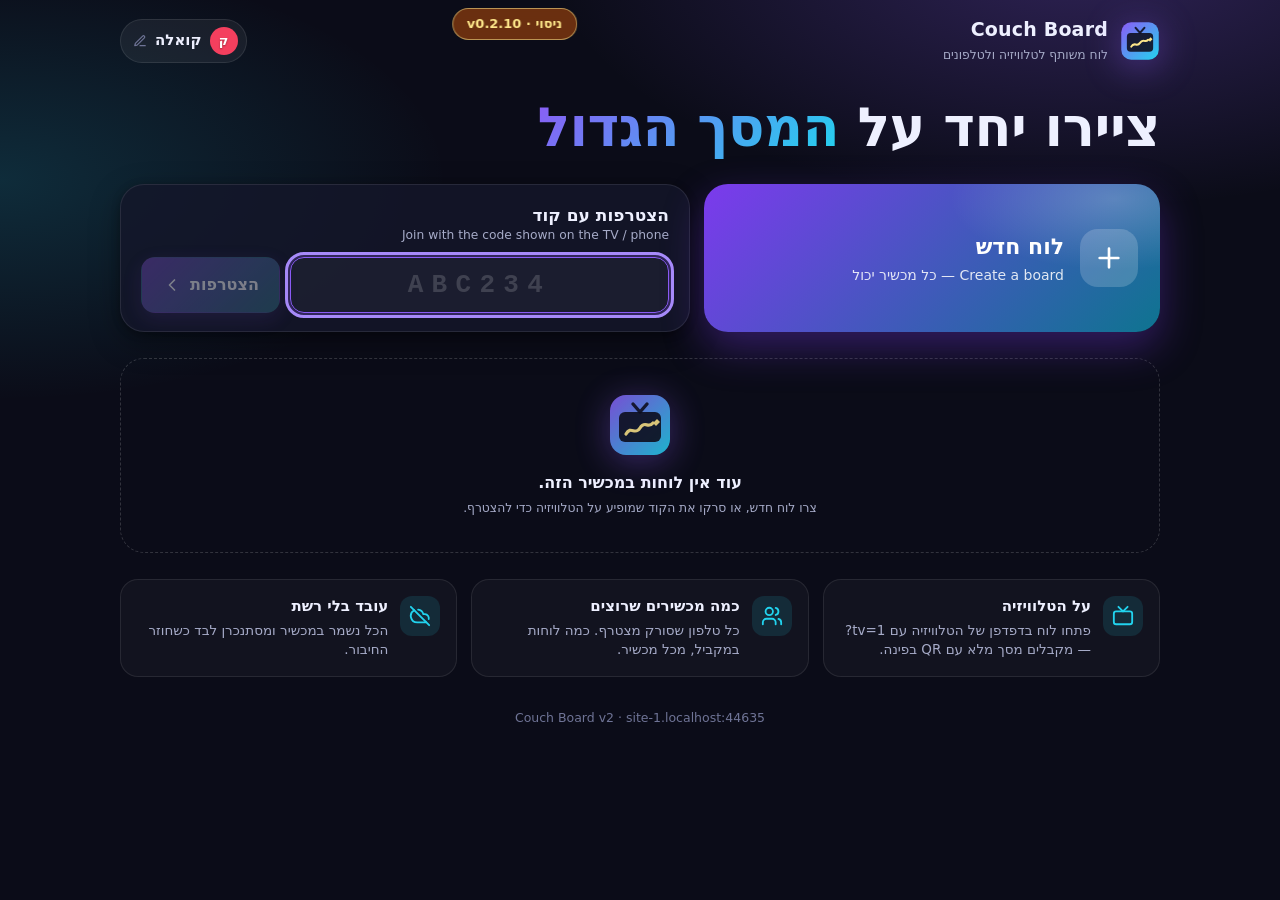
==== commit 047bfa67: "S Whiteboard staging v0.2.10: צורות חדשות: מעוין, משולש, כוכב ופתק" ====
--- a/index.html
+++ b/index.html
@@ -20,7 +20,7 @@
 <link rel="icon" type="image/png" sizes="192x192" href="/icons/icon-192.png">
 <link rel="apple-touch-icon" sizes="180x180" href="/icons/apple-touch-icon.png">
 <link rel="stylesheet" href="/style.css?v=84d62321d966">
-<link rel="modulepreload" href="/app.js?v=11a190dfb435">
+<link rel="modulepreload" href="/app.js?v=a2d332d241f2">
 </head>
 <body>
 <div id="app">
@@ -38,7 +38,7 @@
 </div>
 <noscript><div class="nojs">כדי להשתמש ב-Couch Board צריך להפעיל JavaScript · Couch Board needs JavaScript.</div></noscript>
 <script nomodule>document.getElementById('app').innerHTML='<div class="nojs">הדפדפן הזה ישן מדי ל-Couch Board. נסו Chrome / Safari עדכני.<br>This browser is too old for Couch Board.</div>'</script>
-<script type="module" src="/app.js?v=11a190dfb435"></script>
+<script type="module" src="/app.js?v=a2d332d241f2"></script>
 <script src="/release.js?v=98cf5cedf12e" defer></script>
 </body>
 </html>
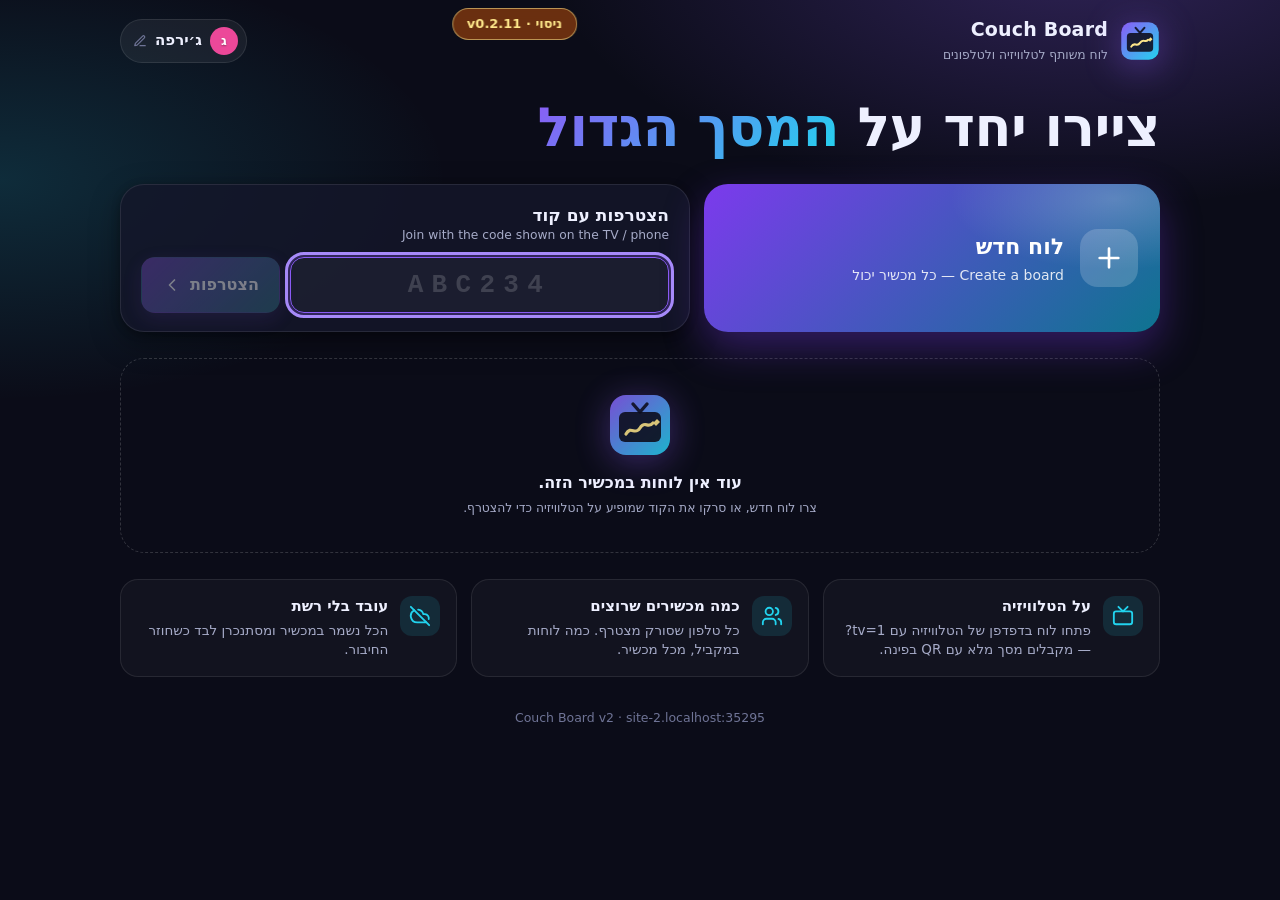
==== commit 6329c87c: "S Whiteboard staging v0.2.11: סגנון קו: מקווקו, נקודות ומראה כתב יד" ====
--- a/index.html
+++ b/index.html
@@ -20,7 +20,7 @@
 <link rel="icon" type="image/png" sizes="192x192" href="/icons/icon-192.png">
 <link rel="apple-touch-icon" sizes="180x180" href="/icons/apple-touch-icon.png">
 <link rel="stylesheet" href="/style.css?v=84d62321d966">
-<link rel="modulepreload" href="/app.js?v=a2d332d241f2">
+<link rel="modulepreload" href="/app.js?v=61c8a9b3ba1d">
 </head>
 <body>
 <div id="app">
@@ -38,7 +38,7 @@
 </div>
 <noscript><div class="nojs">כדי להשתמש ב-Couch Board צריך להפעיל JavaScript · Couch Board needs JavaScript.</div></noscript>
 <script nomodule>document.getElementById('app').innerHTML='<div class="nojs">הדפדפן הזה ישן מדי ל-Couch Board. נסו Chrome / Safari עדכני.<br>This browser is too old for Couch Board.</div>'</script>
-<script type="module" src="/app.js?v=a2d332d241f2"></script>
+<script type="module" src="/app.js?v=61c8a9b3ba1d"></script>
 <script src="/release.js?v=98cf5cedf12e" defer></script>
 </body>
 </html>
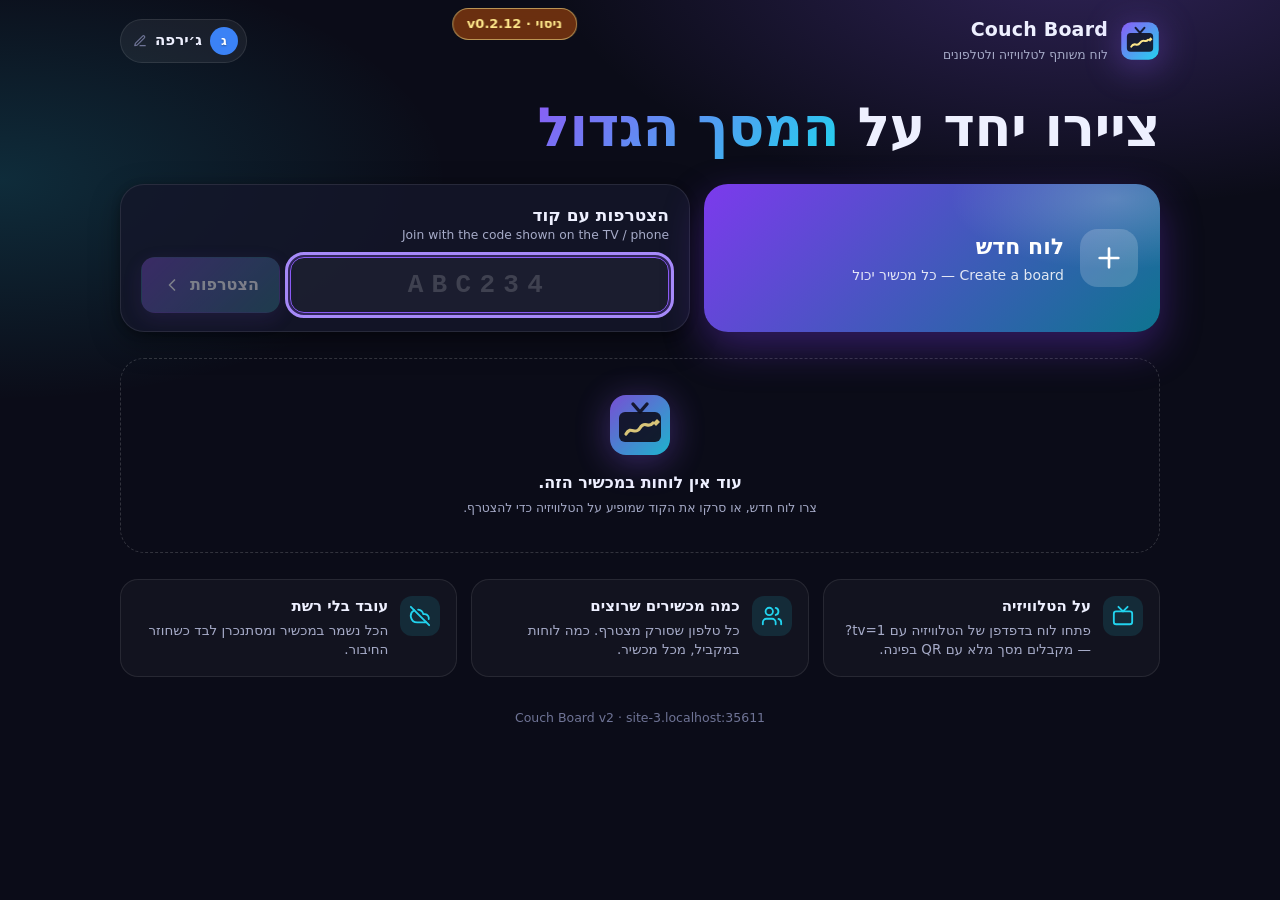
==== commit 2153b809: "S Whiteboard staging v0.2.12: סדר שכבות בתוך השכבה: קדימה, אחורה, לחזית ולרקע" ====
--- a/index.html
+++ b/index.html
@@ -19,8 +19,8 @@
 <link rel="icon" type="image/png" sizes="16x16" href="/icons/favicon-16.png">
 <link rel="icon" type="image/png" sizes="192x192" href="/icons/icon-192.png">
 <link rel="apple-touch-icon" sizes="180x180" href="/icons/apple-touch-icon.png">
-<link rel="stylesheet" href="/style.css?v=84d62321d966">
-<link rel="modulepreload" href="/app.js?v=61c8a9b3ba1d">
+<link rel="stylesheet" href="/style.css?v=54a6ad238e21">
+<link rel="modulepreload" href="/app.js?v=13996bef8a87">
 </head>
 <body>
 <div id="app">
@@ -38,7 +38,7 @@
 </div>
 <noscript><div class="nojs">כדי להשתמש ב-Couch Board צריך להפעיל JavaScript · Couch Board needs JavaScript.</div></noscript>
 <script nomodule>document.getElementById('app').innerHTML='<div class="nojs">הדפדפן הזה ישן מדי ל-Couch Board. נסו Chrome / Safari עדכני.<br>This browser is too old for Couch Board.</div>'</script>
-<script type="module" src="/app.js?v=61c8a9b3ba1d"></script>
+<script type="module" src="/app.js?v=13996bef8a87"></script>
 <script src="/release.js?v=98cf5cedf12e" defer></script>
 </body>
 </html>
--- a/style.css
+++ b/style.css
@@ -1002,3 +1002,13 @@
   .home-content-btn { height: 32px; padding: 0 6px; }
   .home-content-btn .hc-lbl { display: none; }
 }
+
+/* [z-order] arrange menu */
+.z-pop { display: flex; flex-direction: column; gap: 2px; min-width: 200px; }
+.z-item { display: flex; align-items: center; gap: 10px; min-height: 44px; padding: 0 12px; border-radius: 12px; color: var(--text); font-weight: 600; font-size: 14px; text-align: start; }
+.z-item:hover, .z-item:focus-visible { background: rgba(255,255,255,.08); }
+.z-item small { color: var(--muted); font-weight: 500; margin-inline-start: auto; direction: ltr; }
+.z-item .ic { width: 20px; height: 20px; }
+/* [stroke-style] */
+.seg-dash .ic { width: 22px; height: 22px; display: inline-flex; }
+.seg-dash .ic svg { width: 22px; height: 22px; }
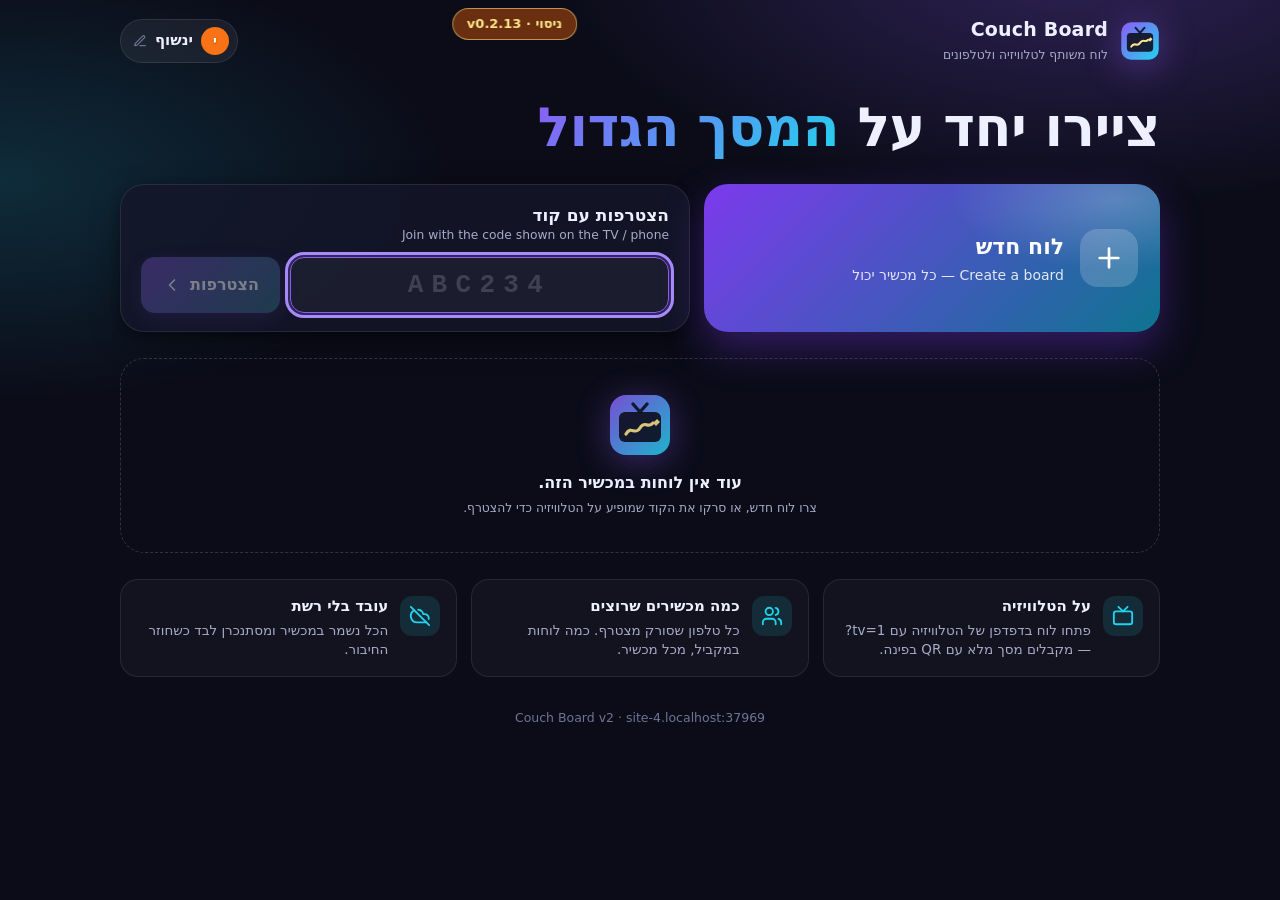
==== commit 5ef6305d: "S Whiteboard staging v0.2.13: סיבוב עצמים" ====
--- a/index.html
+++ b/index.html
@@ -20,7 +20,7 @@
 <link rel="icon" type="image/png" sizes="192x192" href="/icons/icon-192.png">
 <link rel="apple-touch-icon" sizes="180x180" href="/icons/apple-touch-icon.png">
 <link rel="stylesheet" href="/style.css?v=54a6ad238e21">
-<link rel="modulepreload" href="/app.js?v=13996bef8a87">
+<link rel="modulepreload" href="/app.js?v=7e783defc3d4">
 </head>
 <body>
 <div id="app">
@@ -38,7 +38,7 @@
 </div>
 <noscript><div class="nojs">כדי להשתמש ב-Couch Board צריך להפעיל JavaScript · Couch Board needs JavaScript.</div></noscript>
 <script nomodule>document.getElementById('app').innerHTML='<div class="nojs">הדפדפן הזה ישן מדי ל-Couch Board. נסו Chrome / Safari עדכני.<br>This browser is too old for Couch Board.</div>'</script>
-<script type="module" src="/app.js?v=13996bef8a87"></script>
+<script type="module" src="/app.js?v=7e783defc3d4"></script>
 <script src="/release.js?v=98cf5cedf12e" defer></script>
 </body>
 </html>
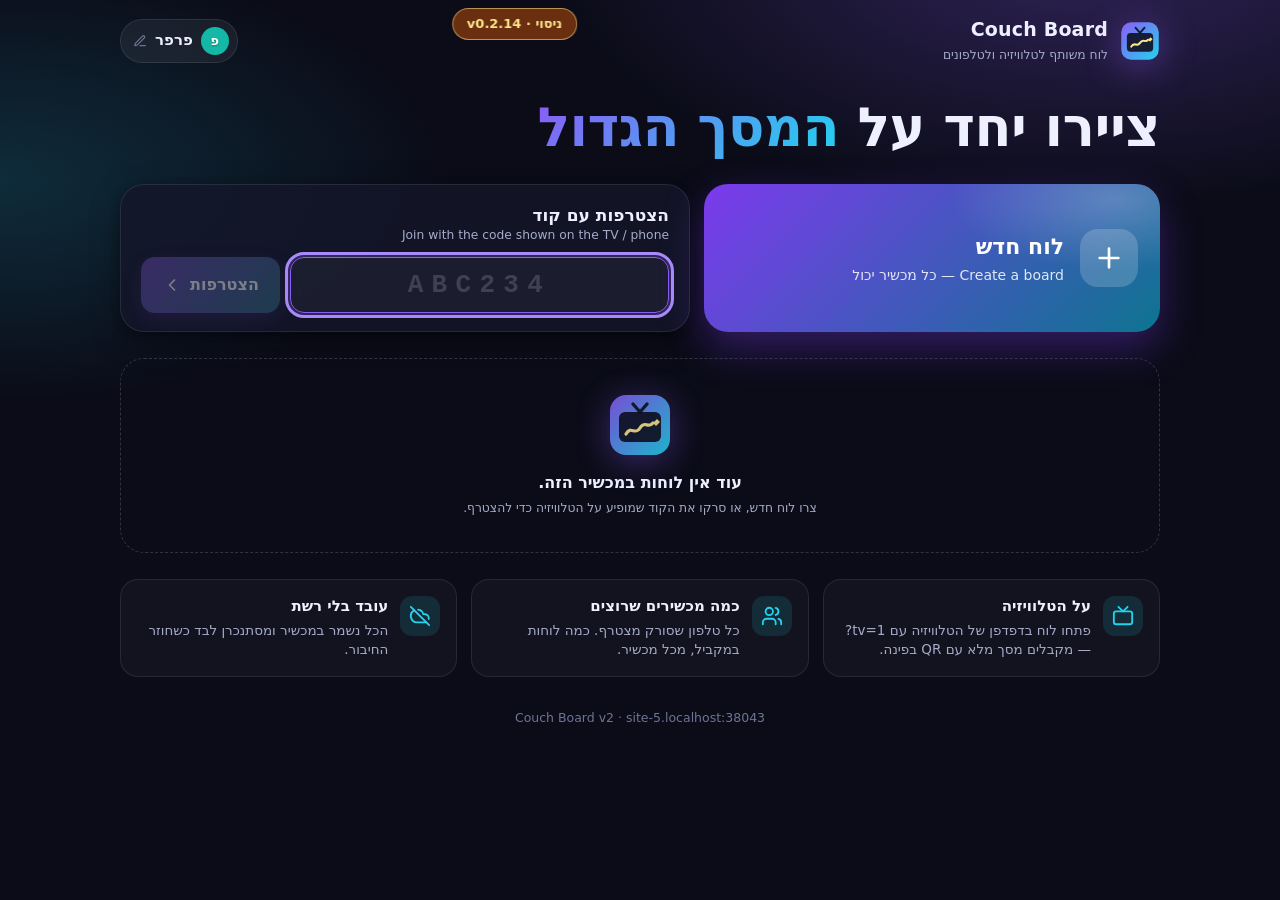
==== commit d90e60fe: "S Whiteboard staging v0.2.14: בעלי החדר: אישור כניסה, צפייה בלבד, הקפאה וניתוק — נאכף בשרת" ====
--- a/index.html
+++ b/index.html
@@ -20,7 +20,7 @@
 <link rel="icon" type="image/png" sizes="192x192" href="/icons/icon-192.png">
 <link rel="apple-touch-icon" sizes="180x180" href="/icons/apple-touch-icon.png">
 <link rel="stylesheet" href="/style.css?v=54a6ad238e21">
-<link rel="modulepreload" href="/app.js?v=7e783defc3d4">
+<link rel="modulepreload" href="/app.js?v=586080ee38b7">
 </head>
 <body>
 <div id="app">
@@ -38,7 +38,7 @@
 </div>
 <noscript><div class="nojs">כדי להשתמש ב-Couch Board צריך להפעיל JavaScript · Couch Board needs JavaScript.</div></noscript>
 <script nomodule>document.getElementById('app').innerHTML='<div class="nojs">הדפדפן הזה ישן מדי ל-Couch Board. נסו Chrome / Safari עדכני.<br>This browser is too old for Couch Board.</div>'</script>
-<script type="module" src="/app.js?v=7e783defc3d4"></script>
+<script type="module" src="/app.js?v=586080ee38b7"></script>
 <script src="/release.js?v=98cf5cedf12e" defer></script>
 </body>
 </html>
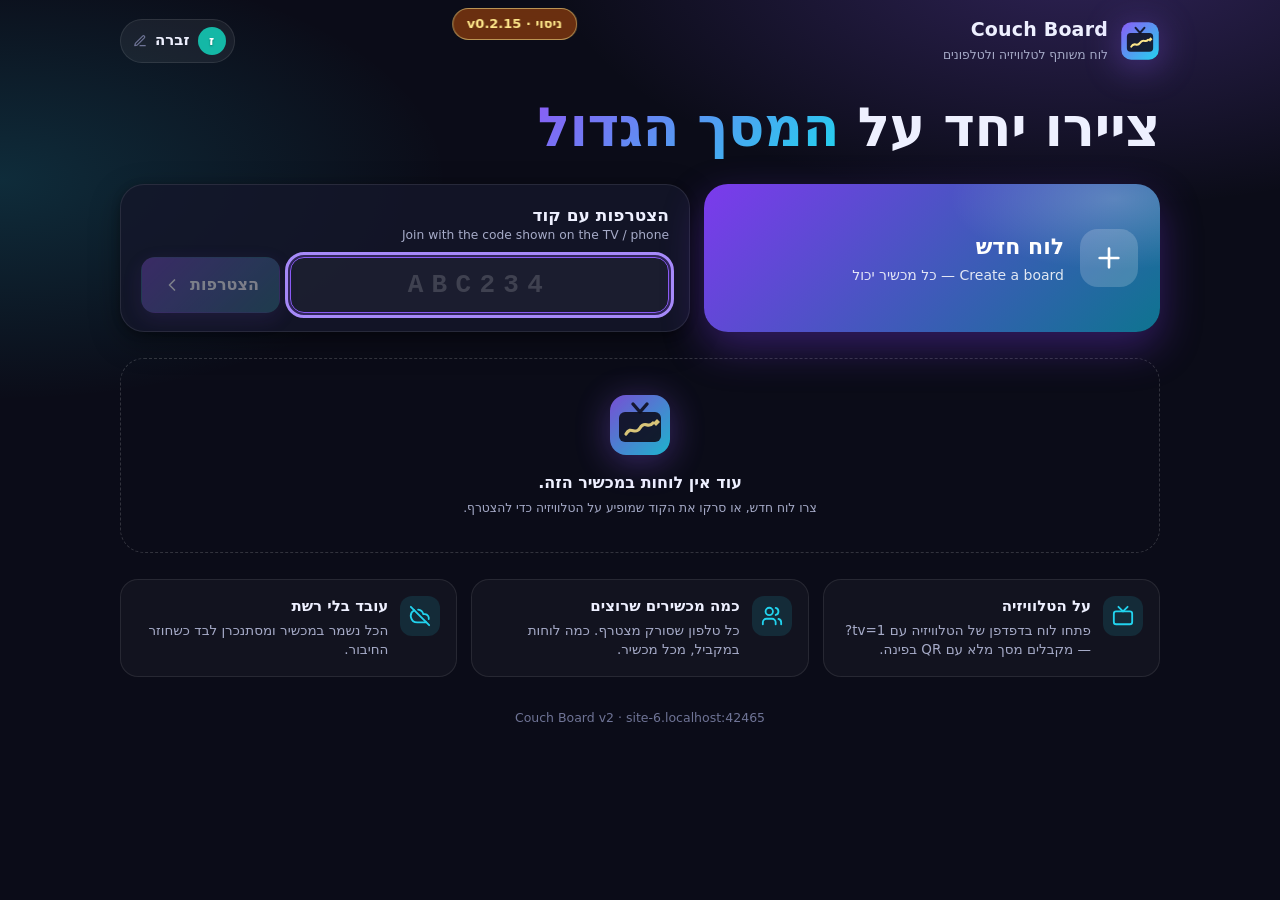
==== commit c48fd23c: "S Whiteboard staging v0.2.15: חיבור מחדש לשרת + הפעלת הרשאות בעלי החדר בשרת" ====
--- a/index.html
+++ b/index.html
@@ -20,7 +20,7 @@
 <link rel="icon" type="image/png" sizes="192x192" href="/icons/icon-192.png">
 <link rel="apple-touch-icon" sizes="180x180" href="/icons/apple-touch-icon.png">
 <link rel="stylesheet" href="/style.css?v=54a6ad238e21">
-<link rel="modulepreload" href="/app.js?v=586080ee38b7">
+<link rel="modulepreload" href="/app.js?v=b780b1337e52">
 </head>
 <body>
 <div id="app">
@@ -38,7 +38,7 @@
 </div>
 <noscript><div class="nojs">כדי להשתמש ב-Couch Board צריך להפעיל JavaScript · Couch Board needs JavaScript.</div></noscript>
 <script nomodule>document.getElementById('app').innerHTML='<div class="nojs">הדפדפן הזה ישן מדי ל-Couch Board. נסו Chrome / Safari עדכני.<br>This browser is too old for Couch Board.</div>'</script>
-<script type="module" src="/app.js?v=586080ee38b7"></script>
+<script type="module" src="/app.js?v=b780b1337e52"></script>
 <script src="/release.js?v=98cf5cedf12e" defer></script>
 </body>
 </html>
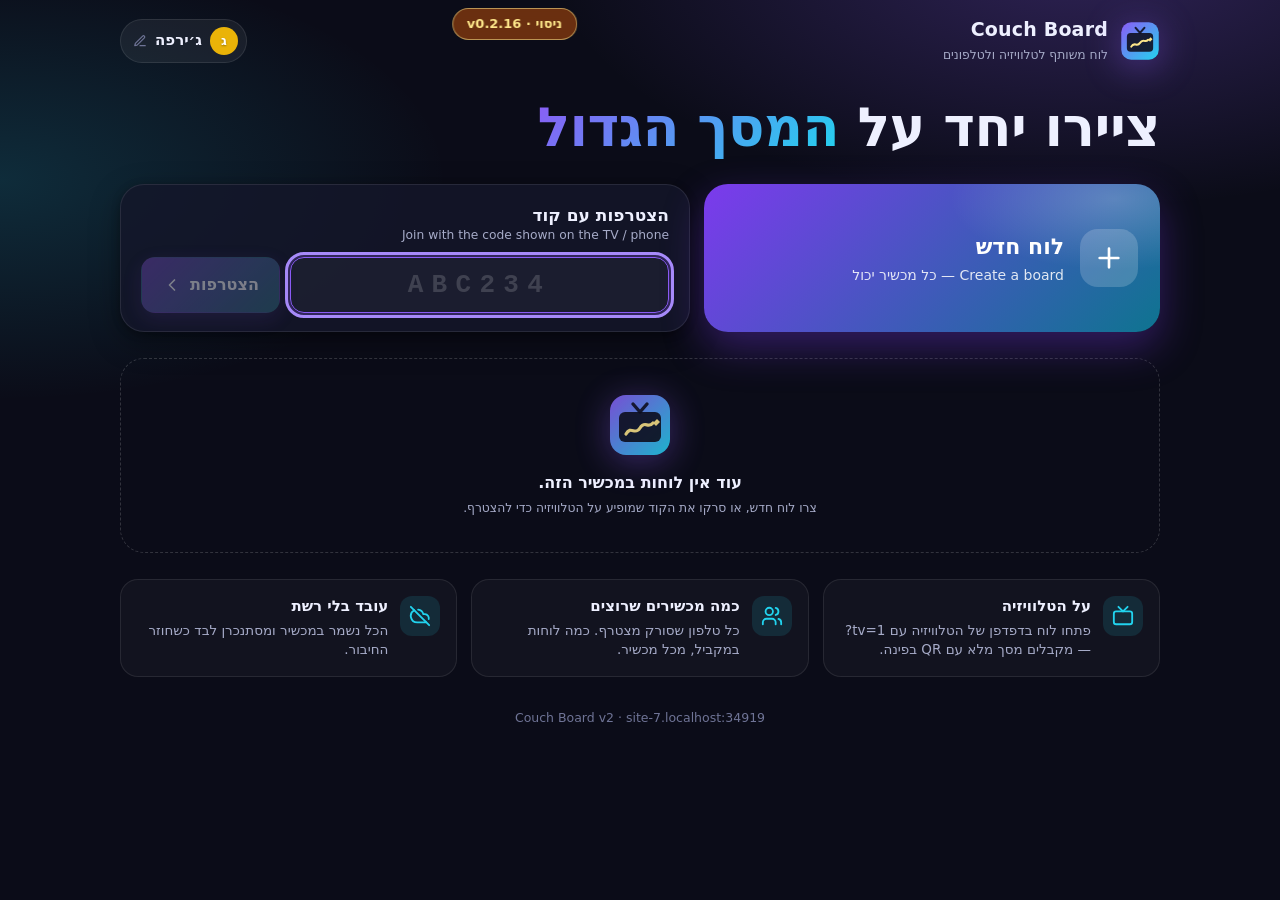
==== commit 98722ee3: "S Whiteboard staging v0.2.16: זום רחב בכל מכשיר: מ-0.0001% עד 100 מיליון אחוז, עם ציור חד ושמירת דיו" ====
--- a/index.html
+++ b/index.html
@@ -20,7 +20,7 @@
 <link rel="icon" type="image/png" sizes="192x192" href="/icons/icon-192.png">
 <link rel="apple-touch-icon" sizes="180x180" href="/icons/apple-touch-icon.png">
 <link rel="stylesheet" href="/style.css?v=54a6ad238e21">
-<link rel="modulepreload" href="/app.js?v=b780b1337e52">
+<link rel="modulepreload" href="/app.js?v=2411eeca9f24">
 </head>
 <body>
 <div id="app">
@@ -38,7 +38,7 @@
 </div>
 <noscript><div class="nojs">כדי להשתמש ב-Couch Board צריך להפעיל JavaScript · Couch Board needs JavaScript.</div></noscript>
 <script nomodule>document.getElementById('app').innerHTML='<div class="nojs">הדפדפן הזה ישן מדי ל-Couch Board. נסו Chrome / Safari עדכני.<br>This browser is too old for Couch Board.</div>'</script>
-<script type="module" src="/app.js?v=b780b1337e52"></script>
+<script type="module" src="/app.js?v=2411eeca9f24"></script>
 <script src="/release.js?v=98cf5cedf12e" defer></script>
 </body>
 </html>
